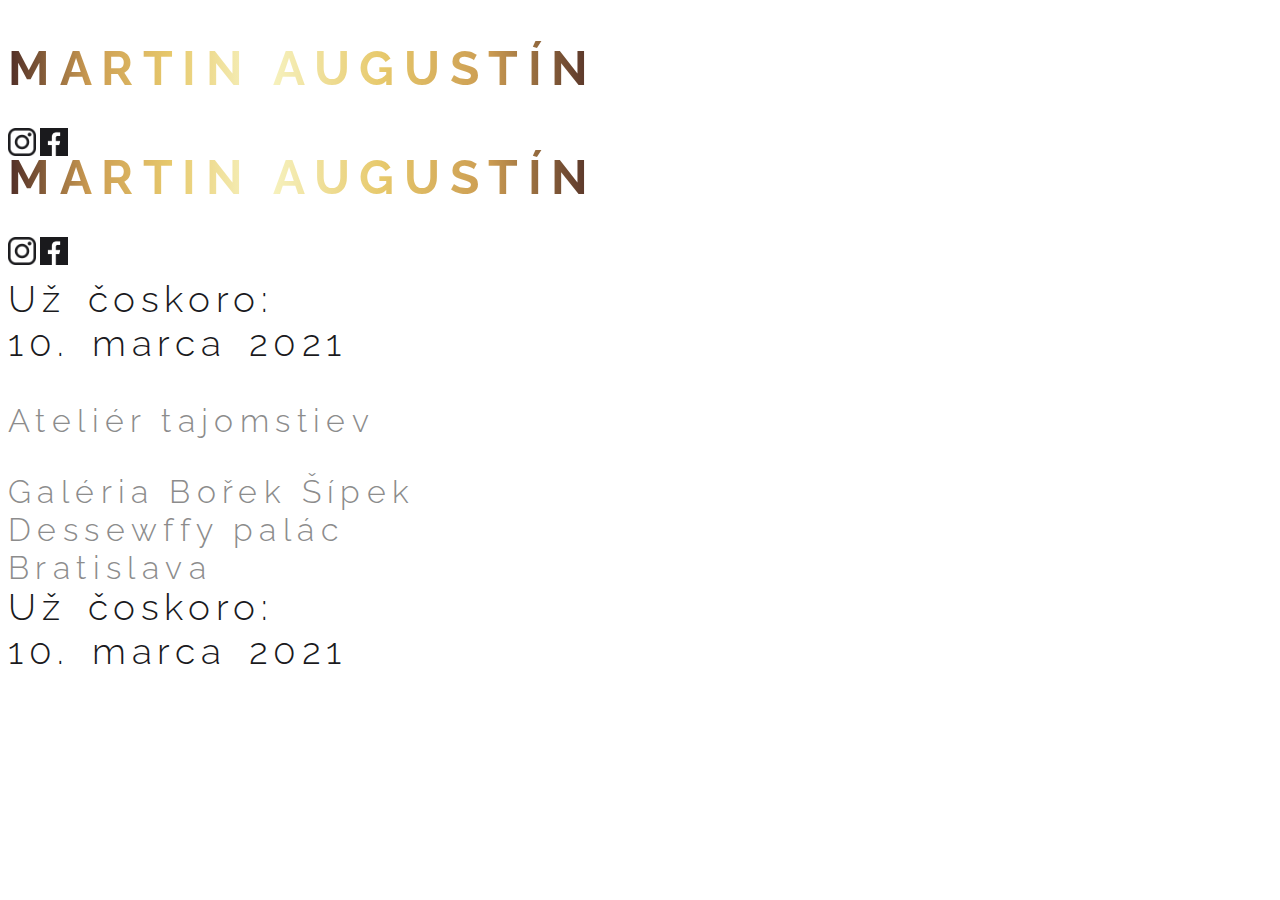
==== countdown.html @ 7fe38b7e "g" ====
<!DOCTYPE html>
<html lang="en">
  <head>
    <meta charset="UTF-8" />
    <meta name="viewport" content="width=, initial-scale=1.0" />
    <meta
      name="description"
      content="Slovenský umelec Martin Augustín predstavuje v spolupráci s Galériou u Anjela svoju novú kolekciu obrazov."
    />
    <meta
      name="keywords"
      content="Augustin, Martin Augustin, Augustín, Martin Augustín, galeria u anjela, obrazy, ilustracie, grafiky, kresby "
    />
    <title>Martin Augustín</title>
    <link
      href="https://cdn.jsdelivr.net/npm/bootstrap@5.0.0-beta1/dist/css/bootstrap.min.css"
      rel="stylesheet"
      integrity="sha384-giJF6kkoqNQ00vy+HMDP7azOuL0xtbfIcaT9wjKHr8RbDVddVHyTfAAsrekwKmP1"
      crossorigin="anonymous"
    />
    <link rel="icon" href="./assets/logos/inicialyMAgold.png" />

    <link rel="stylesheet" href="./static/css/main.css" />
    <link rel="stylesheet" href="./static/css/countdown.css" />
    <link rel="preconnect" href="https://fonts.gstatic.com" />
    <link
      href="https://fonts.googleapis.com/css2?family=Raleway:wght@300&display=swap"
      rel="stylesheet"
    />
  </head>
  <body>
    <header class="m-3 m-sm-4">
      <div class="container-fluid">
        <div class="row">
          <div class="col d-flex d-sm-none px-0 mx-0">
            <div class="col ps-0">
              <!-- <img
                src="./assets/logos/martinAugustinGolden.png"
                alt="Logo Martin Augustin"
                class="icons pe-1 d-sm-inline logoCele"
              /> -->
              <div class="row">
                <h1 class="text-left mobileHeading">
                  <span class="augustinText"
                    ><span class="bigger">M</span>ARTIN</span
                  >
                  <span class="augustinText2"
                    ><span class="bigger">A</span>UGUSTÍN</span
                  >
                </h1>
              </div>
            </div>

            <a
              href="https://www.instagram.com/martin.augustin1968/"
              class="icons px-1"
            >
              <img
                src="./assets/logos/logo-instagram512.png"
                alt="Logo Martin Augustin"
                class="icons p-1"
              />
            </a>
            <a
              href="https://www.facebook.com/martin.augustin.37"
              class="icons px-0"
            >
              <img
                src="./assets/logos/logo-facebook300.png"
                alt="Logo Martin Augustin"
                class="icons p-1"
              />
            </a>
          </div>
        </div>
      </div>
    </header>

    <div class="d-flex flex-column justify-content-around wrapper">
      <div class="row justify-content-center social-countdown d-none d-sm-flex">
        <div class="row">
          <h1 class="text-center">
            <span class="augustinText"><span class="bigger">M</span>ARTIN</span>
            <span class="augustinText2"
              ><span class="bigger">A</span>UGUSTÍN</span
            >
          </h1>
        </div>

        <div class="row justify-content-center mt-4 d-none d-sm-flex">
          <div class="col-3 d-flex justify-content-center">
            <a
              href="https://www.instagram.com/martin.augustin1968/"
              class="icons px-1"
            >
              <img
                class="icons pe-2"
                src="./assets/logos/logo-instagram512.png"
                alt="logo instagram"
              />
            </a>
            <a
              href="https://www.facebook.com/martin.augustin.37"
              class="icons px-1"
            >
              <img
                class="icons"
                src="./assets/logos/logo-facebook300.png"
                alt="logo instagram"
              />
            </a>
          </div>
        </div>
      </div>

      <div class="container justify-content-center">
        <div class="container-fluid align-self-end timer">
          <div id="countdown" class="text-center justify-content-center"></div>
        </div>
        <div class="row coskoro-div d-none d-sm-flex">
          <p class="coskoro text-center">
            Už čoskoro: <br class="d-block d-sm-none" />
            10. marca 2021
          </p>
        </div>
      </div>

      <div
        class="headings mt-2 pb-2 pt-sm-4 d-flex flex-column justify-content-around"
      >
        <div class="row my-2 my-sm-2">
          <p class="text-center pb-0 my-0">Ateliér tajomstiev</p>
        </div>

        <div class="row my-2 mt-sm-2">
          <p class="text-center my-0">
            Galéria Bořek Šípek <br />
            Dessewffy palác <br />
            Bratislava
          </p>
        </div>
      </div>

      <div class="row coskoro-div d-flex d-sm-none">
        <p class="coskoro text-center">
          Už čoskoro: <br class="d-block d-sm-none" />
          10. marca 2021
        </p>
      </div>
    </div>

    <script src="static/js/main.js"></script>
    <script src="static/js/countdown.js"></script>
  </body>
</html>
---- static/css/main.css ----
img {
  width: 100%;
  height: auto;
}
a {
  color: white;
}

body,
html {
  width: 100vw;
  height: 100vh;
  height: -webkit-fill-available;
  overflow: hidden;
  font-family: "Raleway", sans-serif;
  font-weight: 300;
}

.icons {
  height: 28px;
  width: auto;
}

/* texty */
h1 {
  color: #1a1a1d;
  letter-spacing: 0.3em;
  font-size: 4em;
}

header {
  height: 5vh;
}


.headings p {
  color: #8c8c8c;
  line-height: 1.2em;
  letter-spacing: 0.2em;
  font-size: 2em;
}
.odkaz {
  text-decoration: none;
  font-size: 2em;
  color: #1a1a1d;
  letter-spacing: 0.2em;
}
section {
  height:90vh;
}

/* eeh videa */
.coverContainer {
  position: relative;
  min-height: 200px;
  overflow: hidden;
  
}

.coverContainerSmall {
  position: relative;
  min-height: 110px;
  overflow: hidden;
}

iframe {
  width: 100%;
  height: 100%;
  z-index: 1;
  position: absolute;
  top: 0;
  left: 0;
}

.cover {
  padding: 0;
  z-index: 3;
  min-width: 100%;
  min-height: 100%;
  background-size: cover;
  background-repeat: no-repeat;
  background-position: center;
  position: relative;
  top: 0;
}

.loader {
  z-index: 2;
  opacity: 1;
}

.imgLeft {
  background-image: url("../../assets/covers/videoCoverLeftV.png");
  /* background-image: url("../../assets/covers/loader.gif"); */
}

.imgCenter {
  background-image: url("../../assets/covers/videoCoverCentreV.png");
}
.imgRight {
  background-image: url("../../assets/covers/videoCoverRightV.png");
}



.hide {
  display: none;
}
.logoCele {
  height: 17px;
  width: auto;
}

.headings-wrapper {
  height:70%;
}


@media (max-width: 1800px) {
  .coverContainer{
    min-height: 173px;
  }
}
@media (max-width: 1400px) {
  h1 {
    font-size: 3em;
  }
  .coverContainer{
    min-height: 146px;
  }
}
@media (max-width: 1200px){
  .coverContainer{
    min-height: 120px;
  }
}
@media (max-width: 990px){
  .coverContainer{
    min-height: 86px;
  }
  h1{
    font-size:2em;
  }
  .headings p {
    font-size:1.5em;
  }
  .headings-wrapper {
    height:80%;
  }
}


@media (max-width: 600px) {
  .mobileGallery {
    max-width:400px;
  }
  h1 {
    font-size: 3em;
  }
  .headings {
    margin-top: 1em;
  }
  .headings p {
    font-size: 1.3em;
    line-height: 1.2em;
    letter-spacing: 0.1em;
  }

  .logoCele {
    height: 15px;
  }
  .coverContainer {
    min-height: 231px;
  }

  .coverContainerSmall {
    min-height: 112px;
  }
  .odkaz {
    font-size: 1.4em;
    background-color: #1a1a1d;
    color: white;
    letter-spacing: 0.2em;
  }
  .icons {
    height: 30px;
    width: auto;
  }
  .logoCele {
    height: 14px;
    width: auto;
  }
  .headings-wrapper {
    height:40%;
  }
}
@media (max-width: 576px) {
  .imgLeft {
    background-image: url("../../assets/covers/videoMobilVlavoDole.png");
  }

  .imgCenter {
    background-image: url("../../assets/covers/videoMobilHore1.png");
  }
  .imgRight {
    background-image: url("../../assets/covers/videoMobilVpravoDole.png");
  }
  

}

@media (max-width:500px){
  .mobileGallery {
    max-width:300px;
  }
  .coverContainer {
    min-height: 175px;
  }

  .coverContainerSmall {
    min-height: 81px;
  }
  .headings-wrapper{
    height:50%;
  }
}


@media (max-width: 420px) {
  .mobileGallery {
    max-width:300px;
  }
  .headings p {
    font-size: 1.3em;
    line-height: 1.2em;
    letter-spacing: 0.1em;
  }

  .coverContainer {
    min-height: 177px;
  }

  .coverContainerSmall {
    min-height: 75px;
  }
  .odkaz {
    font-size: 1.2em;
  }
}

@media (max-width: 330px) {
  h1 {
    font-size: 3em;
  }
  .headings {
    margin-top: 1em;
  }
  .headings p {
    font-size: 1.2em;
    line-height: 1.2em;
    letter-spacing: 0.1em;
  }

  .logoCele {
    height: 15px;
  }
  .coverContainer {
    min-height: 170px;
  }

  .coverContainerSmall {
    min-height: 80px;
  }
  .odkaz {
    font-size: 1.2em;
    margin-top: 0.5em;
  }
  .icons {
    height: 30px;
    width: auto;
  }
  .logoCele {
    height: 14px;
    width: auto;
  }
}

@media (min-height: 700px) and (max-width: 800px) {
  .odkaz {
    font-size: 1.4em;
  }
  .headings p {
    font-size: 1.5em;
    line-height: 1.4em;
    letter-spacing: 0.1em;
  }
  .headings-wrapper {
    height: 60%;
  }
}
---- static/css/countdown.css ----
body {
  min-height:98vh;
  min-height: -webkit-fill-available;
}

.symbols {
  font-size: 3em;
  color: #8c8c8c;
}

.numbers {
  font-size: 6.8rem;
  color: #1a1a1d;
  font-family: "Raleway";
  font-variant-numeric: lining-nums;
}
.coskoro {
  color: #1a1a1d;
  font-size: 2.3em;
  letter-spacing: 0.15em;
  word-spacing: 0.2em;
  
}

.coskoro-div {
  margin-top: -2.5em;
}
.social-countdown {
  margin-top: 4em;
  margin-bottom: 3em;
}
.timer {
  margin-top: 5vh;
}

h1 {
  width:100%;
  letter-spacing: 0.2em;
}
.augustinText {
  font-size:1em;
  background: -webkit-linear-gradient(0deg, #4e2c26,   #cb9b51,   #e7c96c,   #f6f1bd );
  background-clip:text;
  -webkit-background-clip: text;
  -webkit-text-fill-color: transparent;
}
.augustinText2 {
  font-size:1em;
  background: -webkit-linear-gradient(0deg,#f6f1bd,   #e7c96c,   #cb9b51,   #4e2c26  );
  background-clip:text;
  -webkit-background-clip: text;
  -webkit-text-fill-color: transparent;
}
.wrapper {
  height:75%;
}

.headings p {
  letter-spacing: 0.2em;
}

@media (max-width: 1200px) {
  .symbols {
    font-size: 2.5em;
  }
  .numbers {
    font-size: 6em;
  }
  span {
    line-height: 1.2em;
  }

  .coskoro {
    font-size: 1.6em;
    letter-spacing: 0.15em;
    word-spacing: 0.2em;
    
  }
  .coskoro-div {
    margin-top: -0.5em;
  }
  .bigger {
    font-size:1.3em;
  }
  
}

@media (max-width: 576px) {
  
  .mobileHeading {
    font-size:1.2em;
  }
  .wrapper {
    height:90%;
    }
  .timer {
    margin-top: 5vh;
  }

  .symbols {
    font-size: 2em;
  }
  .numbers {
    font-size: 3em;
  }
  span {
    line-height: 1.2em;
  }

  .coskoro {
    font-size: 1.8em;
    letter-spacing: 0.15em;
    word-spacing: 0.2em;
    margin-top:0.5em;
    
  }
  
} 

@media (max-width:340px){
  .span {
    line-height: 1em;
  }
  .numbers {
    font-size:3em;
  }
  .symbols {
    font-size:1.5em;
  }
}
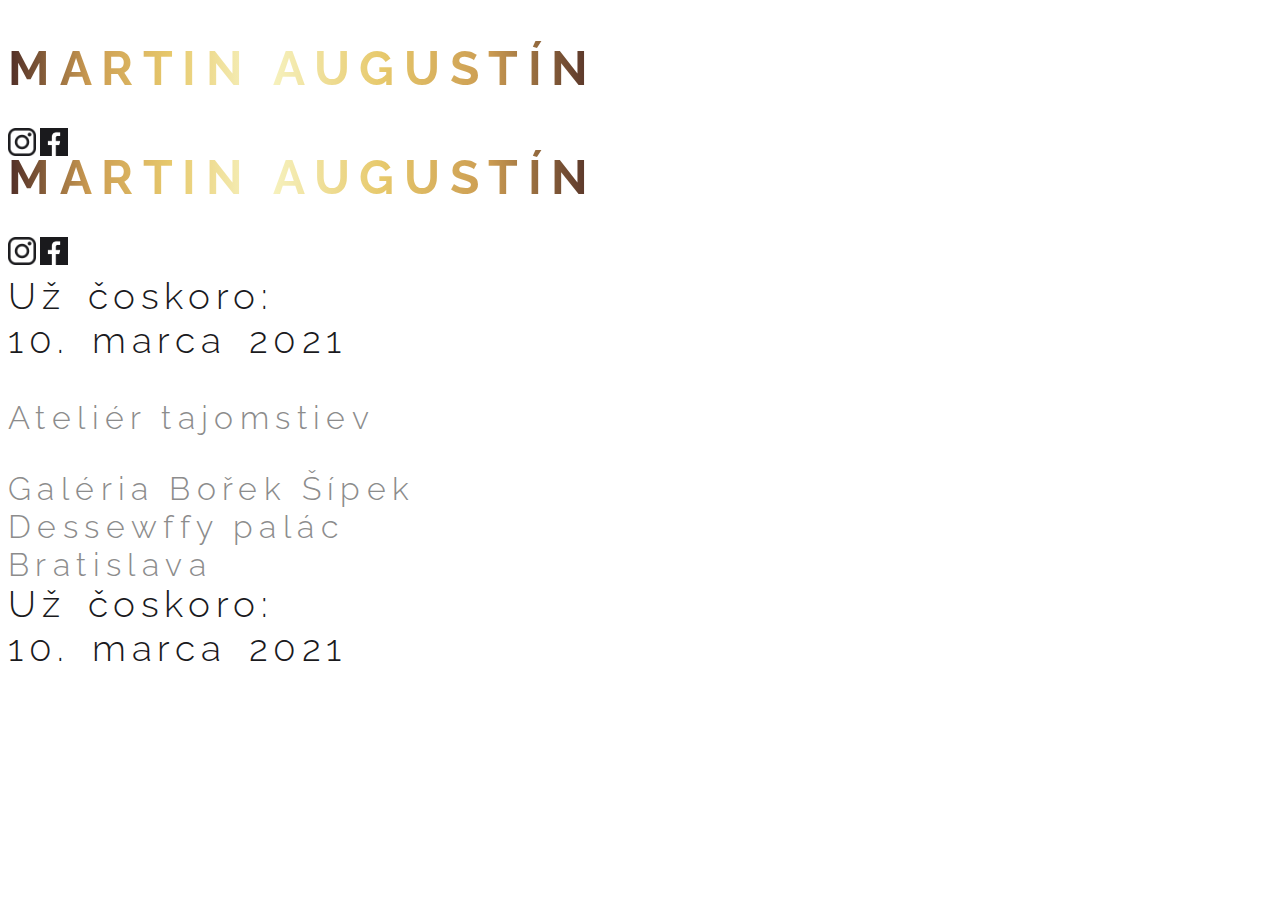
==== commit 052d8069: "layout fix text countdown" ====
--- a/countdown.html
+++ b/countdown.html
@@ -29,10 +29,10 @@
     />
   </head>
   <body>
-    <header class="m-3 m-sm-4">
+    <header class="m-3 m-sm-4   d-flex d-sm-none px-0 mx-0">
       <div class="container-fluid">
         <div class="row">
-          <div class="col d-flex d-sm-none px-0 mx-0">
+          <div class="col ">
             <div class="col ps-0">
               <!-- <img
                 src="./assets/logos/martinAugustinGolden.png"
@@ -76,8 +76,8 @@
       </div>
     </header>
 
-    <div class="d-flex flex-column justify-content-around wrapper">
-      <div class="row justify-content-center social-countdown d-none d-sm-flex">
+    <div class="d-flex flex-column justify-content-between wrapper">
+      <div class="row justify-content-center social-countdown d-none d-sm-flex pt-sm-4">
         <div class="row">
           <h1 class="text-center">
             <span class="augustinText"><span class="bigger">M</span>ARTIN</span>
--- a/static/css/countdown.css
+++ b/static/css/countdown.css
@@ -1,6 +1,11 @@
 body {
-  min-height:98vh;
-  min-height: -webkit-fill-available;
+  min-height: 100vh;
+}
+@supports (-webkit-touch-callout: none) {
+  /* CSS specific to iOS devices */
+  body {
+    min-height: 98vh;
+  }
 }
 
 .symbols {
@@ -9,7 +14,7 @@
 }
 
 .numbers {
-  font-size: 6.8rem;
+  font-size: 6rem;
   color: #1a1a1d;
   font-family: "Raleway";
   font-variant-numeric: lining-nums;
@@ -19,7 +24,6 @@
   font-size: 2.3em;
   letter-spacing: 0.15em;
   word-spacing: 0.2em;
-  
 }
 
 .coskoro-div {
@@ -27,32 +31,31 @@
 }
 .social-countdown {
   margin-top: 4em;
-  margin-bottom: 3em;
 }
 .timer {
   margin-top: 5vh;
 }
 
 h1 {
-  width:100%;
+  width: 100%;
   letter-spacing: 0.2em;
 }
 .augustinText {
-  font-size:1em;
-  background: -webkit-linear-gradient(0deg, #4e2c26,   #cb9b51,   #e7c96c,   #f6f1bd );
-  background-clip:text;
+  font-size: 1em;
+  background: -webkit-linear-gradient(0deg, #4e2c26, #cb9b51, #e7c96c, #f6f1bd);
+  background-clip: text;
   -webkit-background-clip: text;
   -webkit-text-fill-color: transparent;
 }
 .augustinText2 {
-  font-size:1em;
-  background: -webkit-linear-gradient(0deg,#f6f1bd,   #e7c96c,   #cb9b51,   #4e2c26  );
-  background-clip:text;
+  font-size: 1em;
+  background: -webkit-linear-gradient(0deg, #f6f1bd, #e7c96c, #cb9b51, #4e2c26);
+  background-clip: text;
   -webkit-background-clip: text;
   -webkit-text-fill-color: transparent;
 }
 .wrapper {
-  height:75%;
+  height: 75%;
 }
 
 .headings p {
@@ -74,25 +77,22 @@
     font-size: 1.6em;
     letter-spacing: 0.15em;
     word-spacing: 0.2em;
-    
   }
   .coskoro-div {
     margin-top: -0.5em;
   }
   .bigger {
-    font-size:1.3em;
+    font-size: 1.3em;
   }
-  
 }
 
 @media (max-width: 576px) {
-  
   .mobileHeading {
-    font-size:1.2em;
+    font-size: 1.2em;
   }
   .wrapper {
-    height:90%;
-    }
+    height: 90%;
+  }
   .timer {
     margin-top: 5vh;
   }
@@ -111,20 +111,19 @@
     font-size: 1.8em;
     letter-spacing: 0.15em;
     word-spacing: 0.2em;
-    margin-top:0.5em;
-    
+    margin-top: 0.5em;
+    padding-top:2em;
   }
-  
-} 
+}
 
-@media (max-width:340px){
+@media (max-width: 340px) {
   .span {
     line-height: 1em;
   }
   .numbers {
-    font-size:3em;
+    font-size: 3em;
   }
   .symbols {
-    font-size:1.5em;
+    font-size: 1.5em;
   }
 }
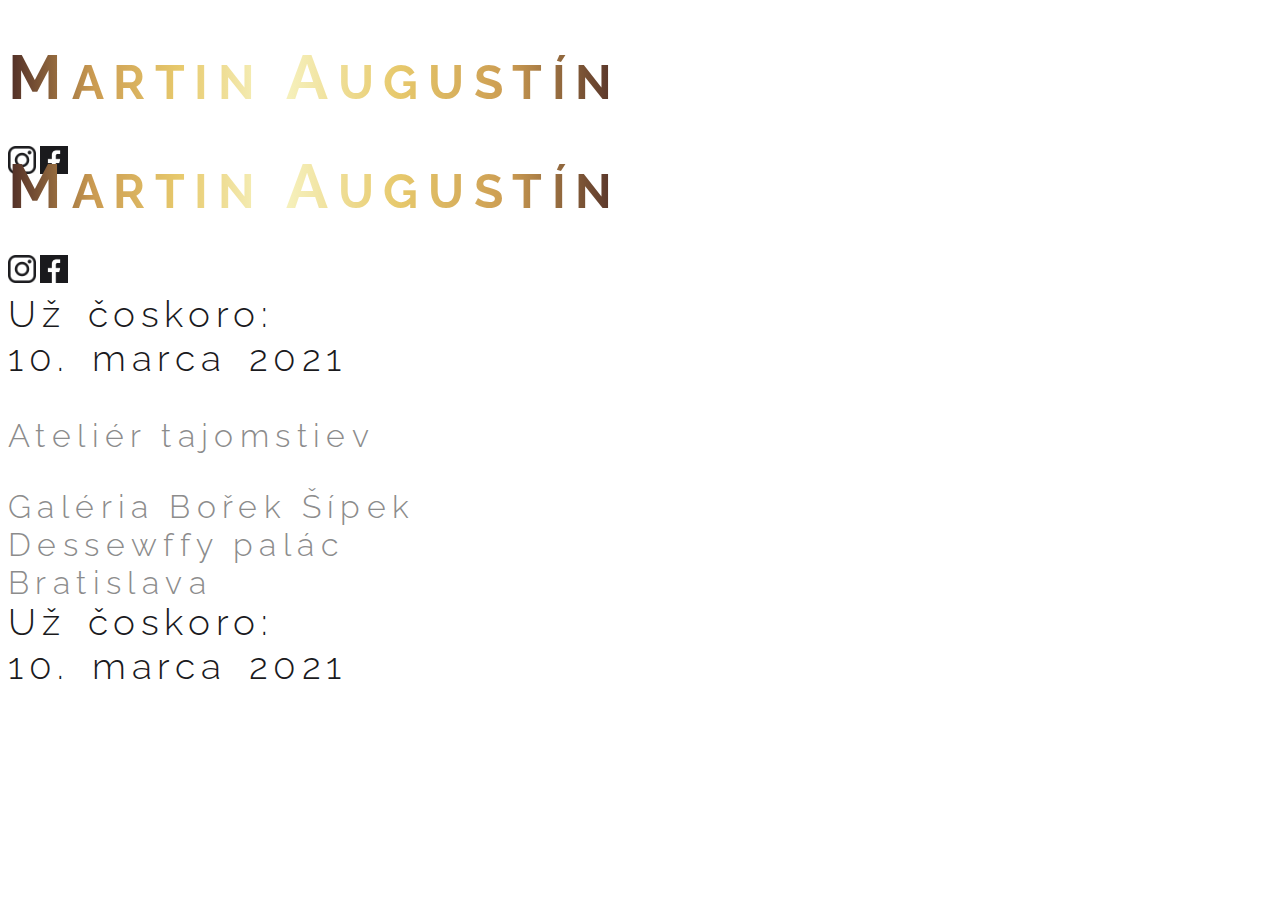
==== commit b06356dc: "logu na mobile jebalo" ====
--- a/countdown.html
+++ b/countdown.html
@@ -29,28 +29,27 @@
     />
   </head>
   <body>
-    <header class="m-3 m-sm-4   d-flex d-sm-none px-0 mx-0">
+    <header class="m-3 m-sm-4 d-flex d-sm-none px-0 mx-0">
       <div class="container-fluid">
-        <div class="row">
-          <div class="col ">
-            <div class="col ps-0">
-              <!-- <img
+        <div class="d-flex justify-content-between">
+          <div class="bd-highlight flex-fill">
+            <!-- <img
                 src="./assets/logos/martinAugustinGolden.png"
                 alt="Logo Martin Augustin"
                 class="icons pe-1 d-sm-inline logoCele"
               /> -->
-              <div class="row">
-                <h1 class="text-left mobileHeading">
-                  <span class="augustinText"
-                    ><span class="bigger">M</span>ARTIN</span
-                  >
-                  <span class="augustinText2"
-                    ><span class="bigger">A</span>UGUSTÍN</span
-                  >
-                </h1>
-              </div>
-            </div>
-
+            
+              <h1 class="text-left mobileHeading">
+                <span class="augustinText"
+                  ><span class="bigger">M</span>ARTIN</span
+                >
+                <span class="augustinText2"
+                  ><span class="bigger">A</span>UGUSTÍN</span
+                >
+              </h1>
+            
+          </div>
+          <div class="flex-fill">
             <a
               href="https://www.instagram.com/martin.augustin1968/"
               class="icons px-1"
@@ -77,7 +76,9 @@
     </header>
 
     <div class="d-flex flex-column justify-content-between wrapper">
-      <div class="row justify-content-center social-countdown d-none d-sm-flex pt-sm-4">
+      <div
+        class="row justify-content-center social-countdown d-none d-sm-flex pt-sm-4"
+      >
         <div class="row">
           <h1 class="text-center">
             <span class="augustinText"><span class="bigger">M</span>ARTIN</span>
--- a/static/css/countdown.css
+++ b/static/css/countdown.css
@@ -6,6 +6,9 @@
   body {
     min-height: 98vh;
   }
+}
+.bigger {
+  font-size: 1.3em;
 }
 
 .symbols {
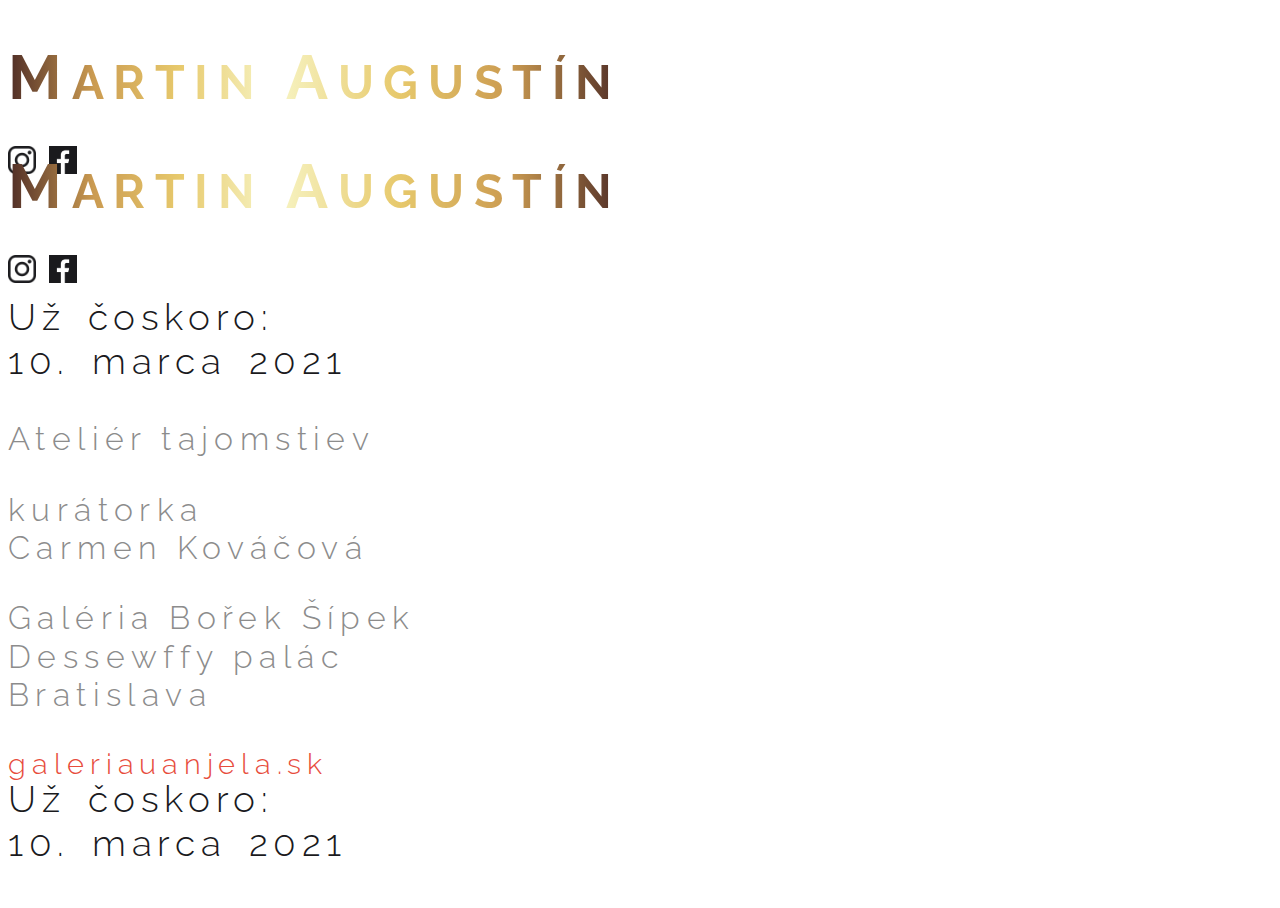
==== commit 5dab003e: "verzia pri css" ====
--- a/countdown.html
+++ b/countdown.html
@@ -20,8 +20,8 @@
     />
     <link rel="icon" href="./assets/logos/inicialyMAgold.png" />
 
-    <link rel="stylesheet" href="./static/css/main.css" />
-    <link rel="stylesheet" href="./static/css/countdown.css" />
+    <link rel="stylesheet" href="./static/css/main.css?v=1" />
+    <link rel="stylesheet" href="./static/css/countdown.css?v=1" />
     <link rel="preconnect" href="https://fonts.gstatic.com" />
     <link
       href="https://fonts.googleapis.com/css2?family=Raleway:wght@300&display=swap"
@@ -38,18 +38,17 @@
                 alt="Logo Martin Augustin"
                 class="icons pe-1 d-sm-inline logoCele"
               /> -->
-            
-              <h1 class="text-left mobileHeading">
-                <span class="augustinText"
-                  ><span class="bigger">M</span>ARTIN</span
-                >
-                <span class="augustinText2"
-                  ><span class="bigger">A</span>UGUSTÍN</span
-                >
-              </h1>
-            
+
+            <h1 class="text-left mobileHeading">
+              <span class="augustinText"
+                ><span class="bigger">M</span>ARTIN</span
+              >
+              <span class="augustinText2"
+                ><span class="bigger">A</span>UGUSTÍN</span
+              >
+            </h1>
           </div>
-          <div class="flex-fill">
+          <div class="flex-fill d-flex justify-content-end">
             <a
               href="https://www.instagram.com/martin.augustin1968/"
               class="icons px-1"
@@ -74,7 +73,7 @@
         </div>
       </div>
     </header>
-
+    <!-- budeme sa tvarit ze msg na gite by mali byt bez nadavok -->
     <div class="d-flex flex-column justify-content-between wrapper">
       <div
         class="row justify-content-center social-countdown d-none d-sm-flex pt-sm-4"
@@ -118,6 +117,7 @@
         <div class="container-fluid align-self-end timer">
           <div id="countdown" class="text-center justify-content-center"></div>
         </div>
+        <!-- desktop -->
         <div class="row coskoro-div d-none d-sm-flex">
           <p class="coskoro text-center">
             Už čoskoro: <br class="d-block d-sm-none" />
@@ -133,6 +133,13 @@
           <p class="text-center pb-0 my-0">Ateliér tajomstiev</p>
         </div>
 
+        <div class="row my-2 -sm-20 d-none" id="kuratorkaCervenym">
+          <p class="pb-0 my-0 text-center">
+            kurátorka <br />
+            Carmen Kováčová
+          </p>
+        </div>
+
         <div class="row my-2 mt-sm-2">
           <p class="text-center my-0">
             Galéria Bořek Šípek <br />
@@ -140,8 +147,19 @@
             Bratislava
           </p>
         </div>
+
+        <div
+          class="row pb-0 pb-sm-0 pt-2 my-0 justify-content-center align-self-center linkSpodok d-none"
+          id="galeriaOdkazCervenym"
+        >
+          <div class="col-10 pb-2 pb-sm-0 d-flex justify-content-center">
+            <a href="http://galeriauanjela.sk" class="text-center py-1 px-4"
+              >galeriauanjela.sk</a
+            >
+          </div>
+        </div>
       </div>
-
+      <!-- mobil -->
       <div class="row coskoro-div d-flex d-sm-none">
         <p class="coskoro text-center">
           Už čoskoro: <br class="d-block d-sm-none" />
@@ -150,7 +168,9 @@
       </div>
     </div>
 
+    <script src="https://code.jquery.com/jquery-3.0.0.min.js"></script>
     <script src="static/js/main.js"></script>
     <script src="static/js/countdown.js"></script>
+    <script src="static/js/changeContentProduction.js"></script>
   </body>
 </html>
--- a/static/css/main.css
+++ b/static/css/main.css
@@ -6,13 +6,22 @@
   color: white;
 }
 
+*,
+a {
+  text-decoration: none;
+}
+
+a {
+  letter-spacing: 0.2em;
+  font-size: 1.8em;
+}
 body,
 html {
   width: 100vw;
   height: 100vh;
   height: -webkit-fill-available;
-  overflow: hidden;
   font-family: "Raleway", sans-serif;
+  overflow-x: hidden;
   font-weight: 300;
 }
 
@@ -32,7 +41,6 @@
   height: 5vh;
 }
 
-
 .headings p {
   color: #8c8c8c;
   line-height: 1.2em;
@@ -46,7 +54,7 @@
   letter-spacing: 0.2em;
 }
 section {
-  height:90vh;
+  height: 90vh;
 }
 
 /* eeh videa */
@@ -54,7 +62,6 @@
   position: relative;
   min-height: 200px;
   overflow: hidden;
-  
 }
 
 .coverContainerSmall {
@@ -101,8 +108,6 @@
   background-image: url("../../assets/covers/videoCoverRightV.png");
 }
 
-
-
 .hide {
   display: none;
 }
@@ -112,12 +117,11 @@
 }
 
 .headings-wrapper {
-  height:70%;
-}
-
+  height: 70%;
+}
 
 @media (max-width: 1800px) {
-  .coverContainer{
+  .coverContainer {
     min-height: 173px;
   }
 }
@@ -125,34 +129,36 @@
   h1 {
     font-size: 3em;
   }
-  .coverContainer{
+  .coverContainer {
     min-height: 146px;
   }
 }
-@media (max-width: 1200px){
-  .coverContainer{
+@media (max-width: 1200px) {
+  .coverContainer {
     min-height: 120px;
   }
 }
-@media (max-width: 990px){
-  .coverContainer{
+@media (max-width: 990px) {
+  .coverContainer {
     min-height: 86px;
   }
-  h1{
-    font-size:2em;
-  }
-  .headings p {
-    font-size:1.5em;
+  h1 {
+    font-size: 2em;
+  }
+  .headings p {
+    font-size: 1.5em;
   }
   .headings-wrapper {
-    height:80%;
-  }
-}
-
+    height: 80%;
+  }
+}
 
 @media (max-width: 600px) {
+  a {
+    font-size: 1.4em;
+  }
   .mobileGallery {
-    max-width:400px;
+    max-width: 400px;
   }
   h1 {
     font-size: 3em;
@@ -191,7 +197,7 @@
     width: auto;
   }
   .headings-wrapper {
-    height:40%;
+    height: 40%;
   }
 }
 @media (max-width: 576px) {
@@ -205,13 +211,11 @@
   .imgRight {
     background-image: url("../../assets/covers/videoMobilVpravoDole.png");
   }
-  
-
-}
-
-@media (max-width:500px){
+}
+
+@media (max-width: 500px) {
   .mobileGallery {
-    max-width:300px;
+    max-width: 300px;
   }
   .coverContainer {
     min-height: 175px;
@@ -220,15 +224,14 @@
   .coverContainerSmall {
     min-height: 81px;
   }
-  .headings-wrapper{
-    height:50%;
-  }
-}
-
+  .headings-wrapper {
+    height: 50%;
+  }
+}
 
 @media (max-width: 420px) {
   .mobileGallery {
-    max-width:300px;
+    max-width: 300px;
   }
   .headings p {
     font-size: 1.3em;
@@ -298,4 +301,3 @@
     height: 60%;
   }
 }
-
--- a/static/css/countdown.css
+++ b/static/css/countdown.css
@@ -1,6 +1,7 @@
 body {
   min-height: 100vh;
 }
+/* . */
 @supports (-webkit-touch-callout: none) {
   /* CSS specific to iOS devices */
   body {
@@ -97,7 +98,7 @@
     height: 90%;
   }
   .timer {
-    margin-top: 5vh;
+    margin-top: 20px;
   }
 
   .symbols {
@@ -111,22 +112,47 @@
   }
 
   .coskoro {
-    font-size: 1.8em;
+    font-size: 1.4em;
     letter-spacing: 0.15em;
     word-spacing: 0.2em;
     margin-top: 0.5em;
-    padding-top:2em;
+    /* padding-top:2em; */
   }
 }
 
 @media (max-width: 340px) {
+  .mobileHeading {
+    padding-top: 10px;
+  }
+  .augustinText,
+  .augustinText2 {
+    font-size: 0.8em;
+  }
   .span {
     line-height: 1em;
   }
   .numbers {
-    font-size: 3em;
+    font-size: 2.4em;
   }
   .symbols {
     font-size: 1.5em;
   }
+  a {
+    font-size: 1.2em;
+  }
 }
+
+@media (max-width: 340px) and (max-height: 580px) {
+  .wrapper {
+    height: 80%;
+  }
+  .coskoro {
+    font-size: 1.2em;
+  }
+  .headings p {
+    font-size: 1.1em;
+  }
+  .row {
+    margin-top: -10px;
+  }
+}
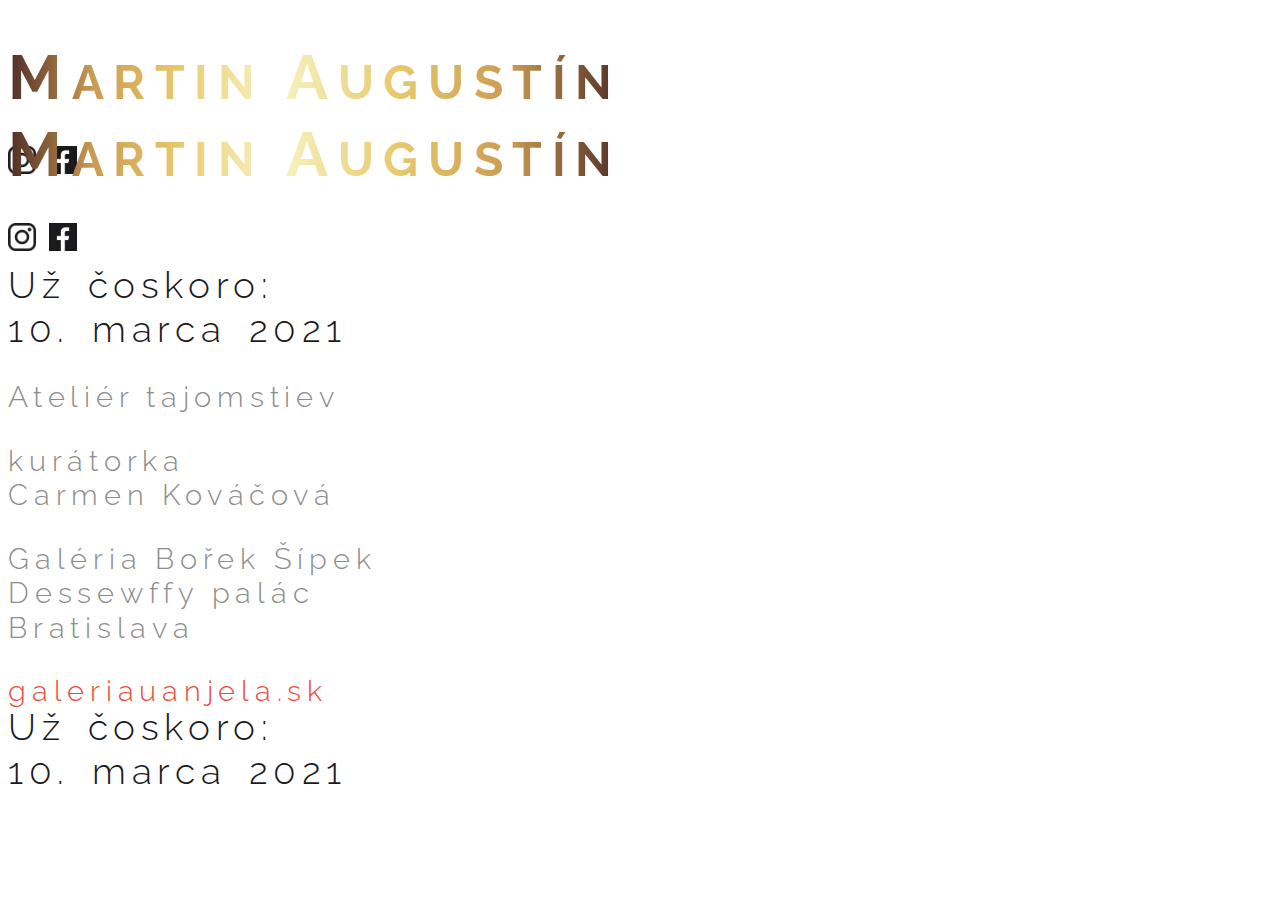
==== commit e26ebb6b: "fix layout siroke obrazovky" ====
--- a/countdown.html
+++ b/countdown.html
@@ -87,7 +87,7 @@
           </h1>
         </div>
 
-        <div class="row justify-content-center mt-4 d-none d-sm-flex">
+        <div class="row justify-content-center mt-0 d-none d-sm-flex">
           <div class="col-3 d-flex justify-content-center">
             <a
               href="https://www.instagram.com/martin.augustin1968/"
--- a/static/css/main.css
+++ b/static/css/main.css
@@ -45,7 +45,7 @@
   color: #8c8c8c;
   line-height: 1.2em;
   letter-spacing: 0.2em;
-  font-size: 2em;
+  font-size: 1.8em;
 }
 .odkaz {
   text-decoration: none;
--- a/static/css/countdown.css
+++ b/static/css/countdown.css
@@ -28,13 +28,14 @@
   font-size: 2.3em;
   letter-spacing: 0.15em;
   word-spacing: 0.2em;
+  margin-bottom: 0;
 }
 
 .coskoro-div {
   margin-top: -2.5em;
 }
 .social-countdown {
-  margin-top: 4em;
+  margin-top: 1em;
 }
 .timer {
   margin-top: 5vh;
